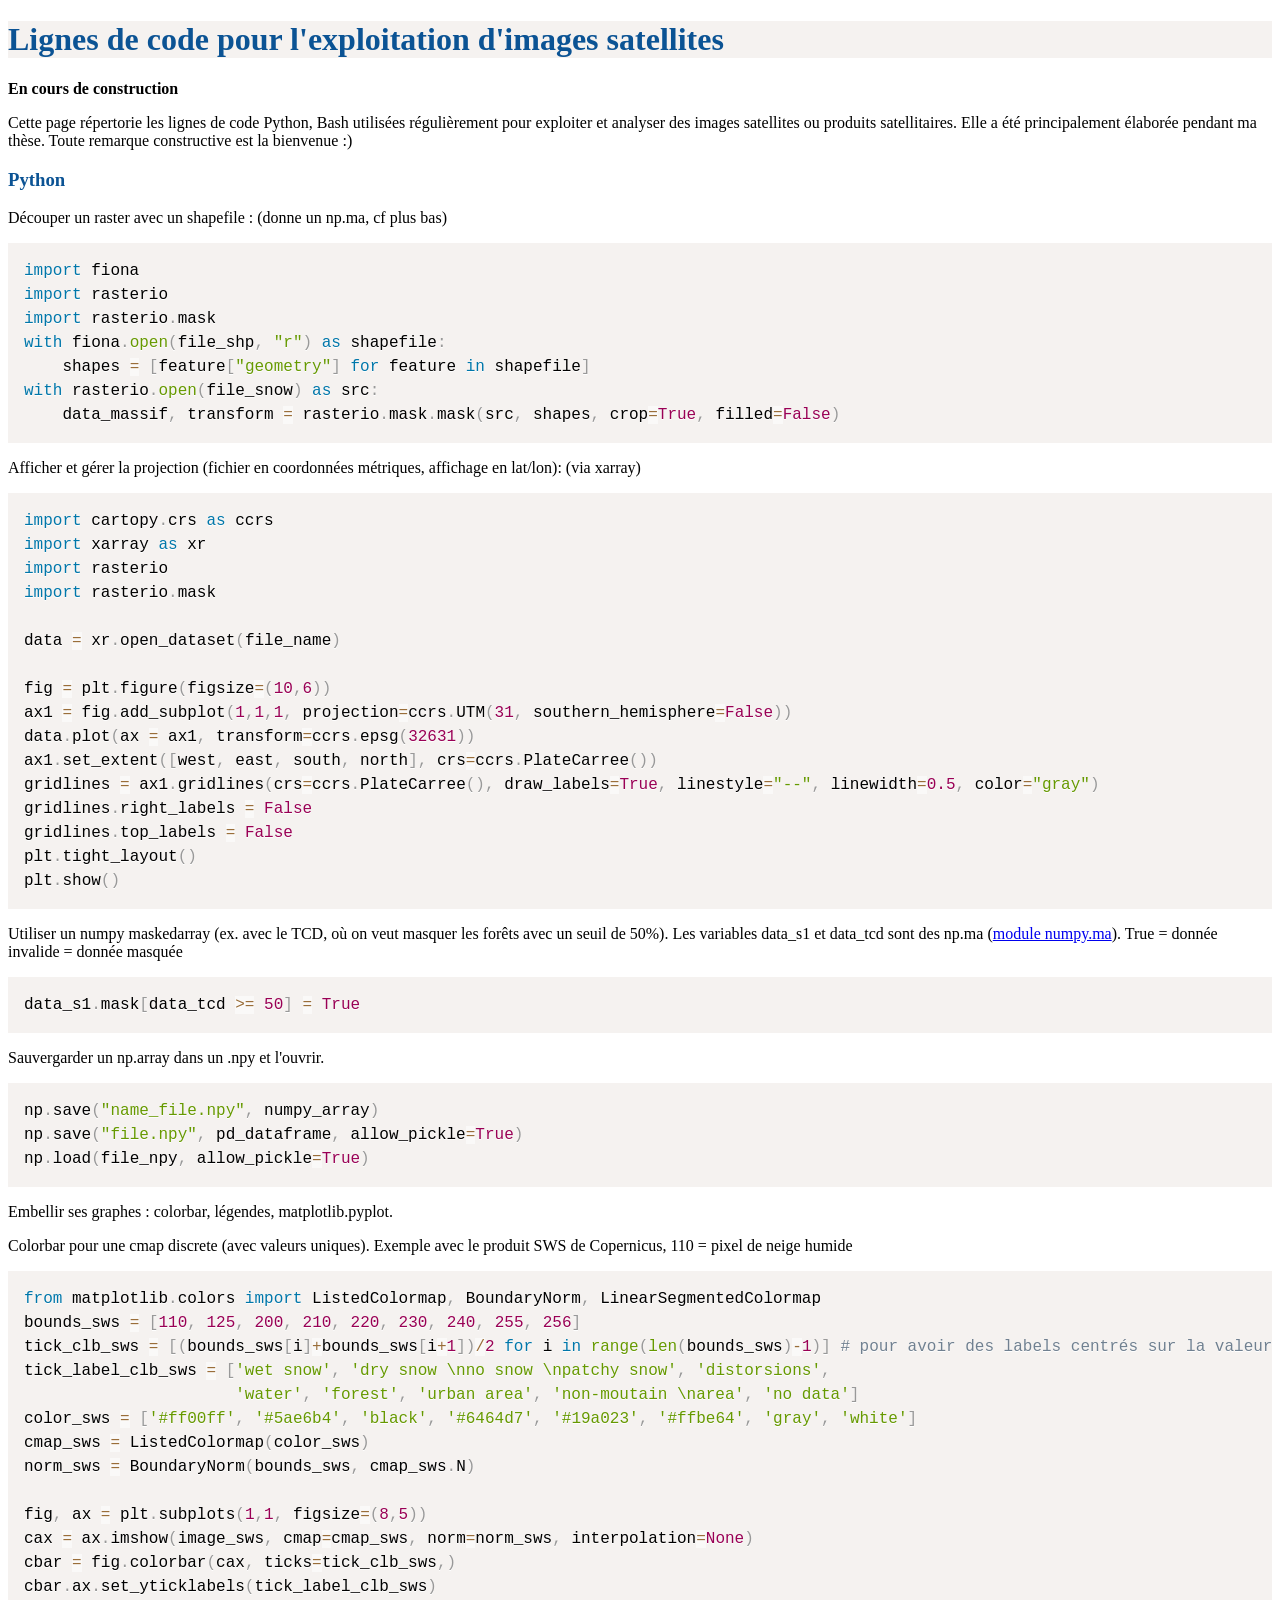
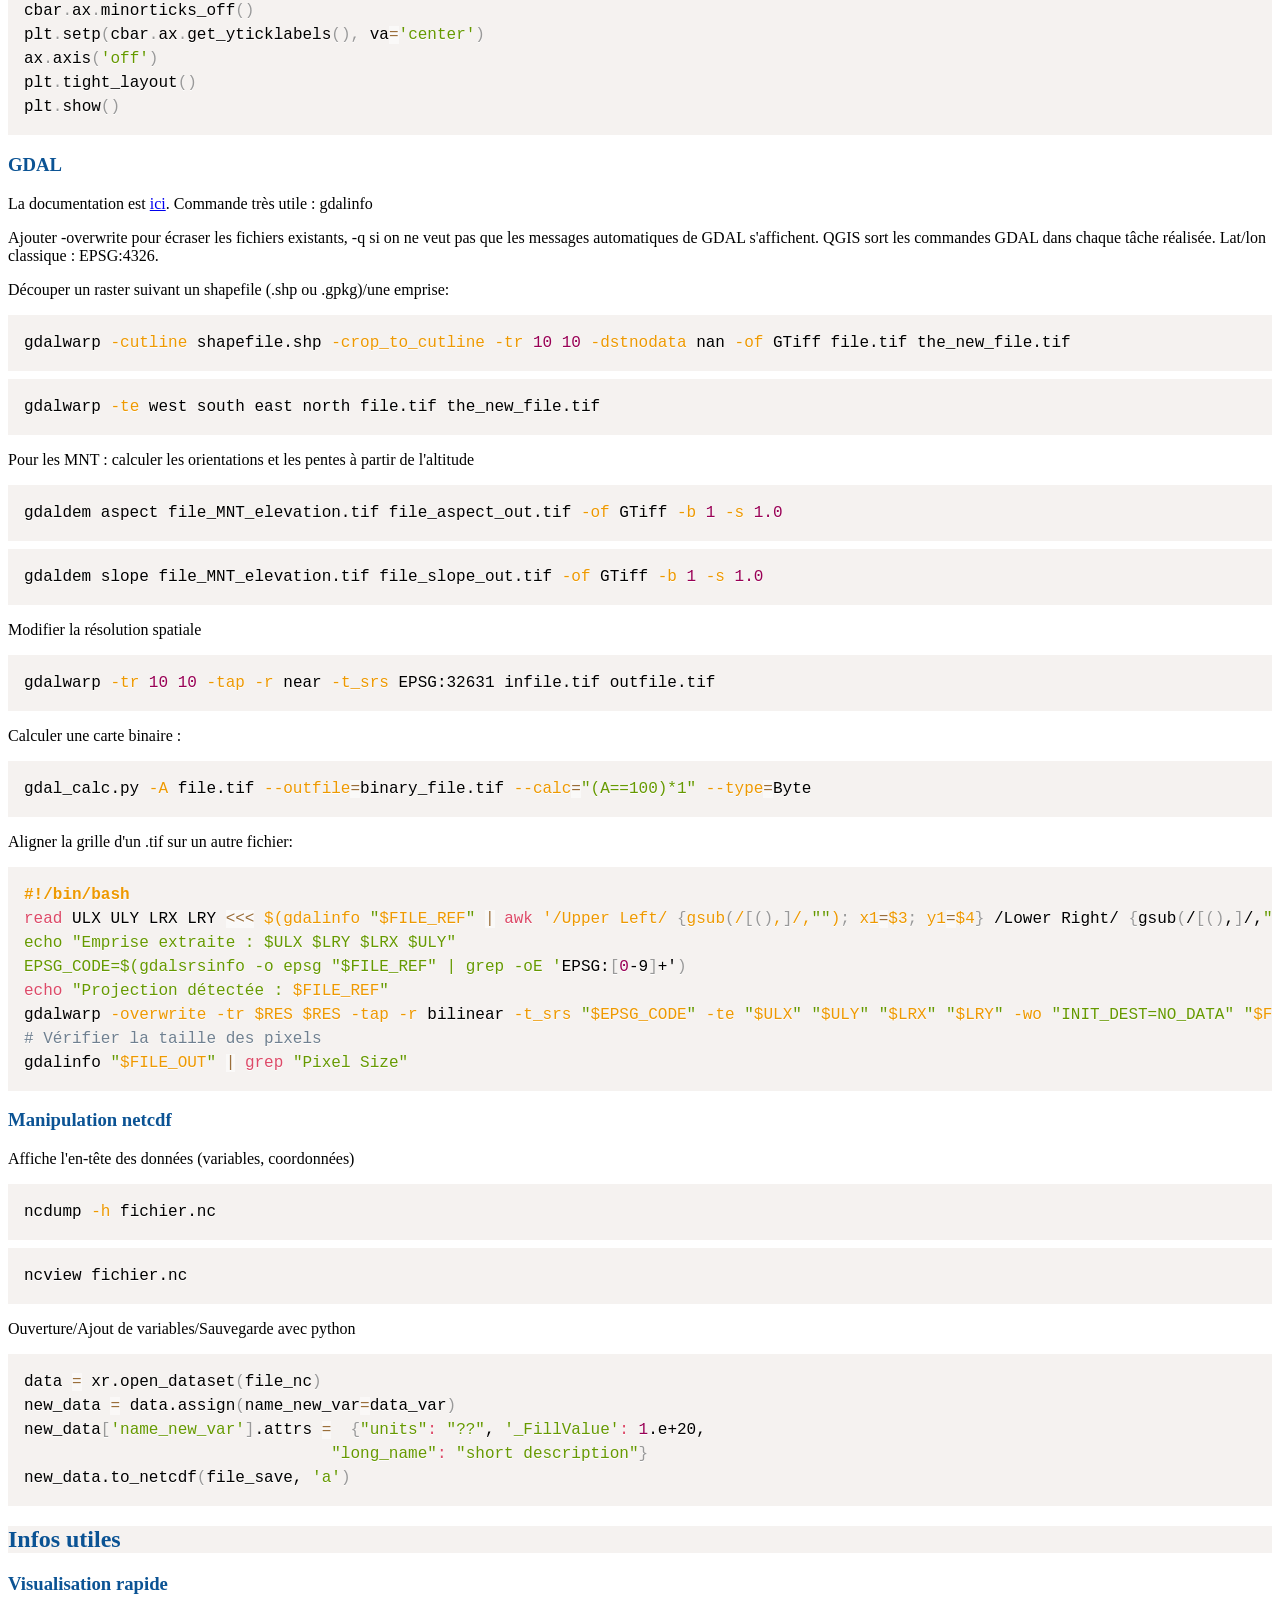
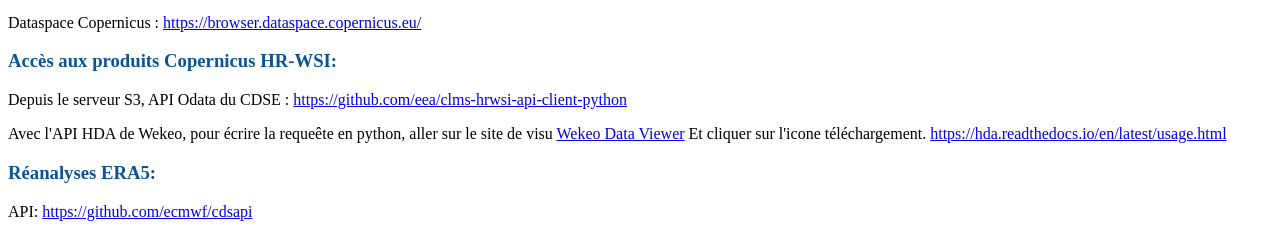
==== memo/memo_python.html @ d34b1514 "add memo" ====
<!DOCTYPE html>
<html lang="fr">

    <head>

        <meta charset="utf-8">
        <title>Mémo</title>
        <link href="prism.css" rel="stylesheet">
        <link href="style.css" rel="stylesheet">

    </head>

<body>
    <h1>Lignes de code pour l'exploitation d'images satellites</h1>
    <p><b>En cours de construction</b></p>
    <p>Cette page répertorie les lignes de code Python, Bash utilisées régulièrement pour exploiter et analyser des images satellites ou produits satellitaires. Elle a été principalement élaborée pendant ma thèse. Toute remarque constructive est la bienvenue :)

    </p>
    <h3>Python</h3>
    <p>Découper un raster avec un shapefile : (donne un np.ma, cf plus bas)
    <pre><code class="language-python">import fiona
import rasterio
import rasterio.mask
with fiona.open(file_shp, "r") as shapefile:
    shapes = [feature["geometry"] for feature in shapefile]
with rasterio.open(file_snow) as src:
    data_massif, transform = rasterio.mask.mask(src, shapes, crop=True, filled=False)</code></pre>
    </p>

    <p>Afficher et gérer la projection (fichier en coordonnées métriques, affichage en lat/lon): (via xarray)
        <pre><code class="language-python">import cartopy.crs as ccrs
import xarray as xr
import rasterio
import rasterio.mask

data = xr.open_dataset(file_name)

fig = plt.figure(figsize=(10,6))
ax1 = fig.add_subplot(1,1,1, projection=ccrs.UTM(31, southern_hemisphere=False))
data.plot(ax = ax1, transform=ccrs.epsg(32631))
ax1.set_extent([west, east, south, north], crs=ccrs.PlateCarree())
gridlines = ax1.gridlines(crs=ccrs.PlateCarree(), draw_labels=True, linestyle="--", linewidth=0.5, color="gray")
gridlines.right_labels = False
gridlines.top_labels = False 
plt.tight_layout()
plt.show()</code></pre>
    </p>

    <p>Utiliser un numpy maskedarray (ex. avec le TCD, où on veut masquer les forêts avec un seuil de 50%). 
        Les variables data_s1 et data_tcd sont des np.ma (<a href="https://numpy.org/doc/stable/reference/maskedarray.generic.html#">module numpy.ma</a>).
        True = donnée invalide = donnée masquée
        <pre><code class="language-python">data_s1.mask[data_tcd >= 50] = True</code></pre>
    </p>

    <p>Sauvergarder un np.array dans un .npy et l'ouvrir.
        <pre><code class="language-python">np.save("name_file.npy", numpy_array)
np.save("file.npy", pd_dataframe, allow_pickle=True)
np.load(file_npy, allow_pickle=True)</code></pre>
    </p>

    <p>Embellir ses graphes : colorbar, légendes, matplotlib.pyplot. </p>
    <p>Colorbar pour une cmap discrete (avec valeurs uniques). Exemple avec le produit SWS de Copernicus, 110 = pixel de neige humide
    <pre><code class="language-python">from matplotlib.colors import ListedColormap, BoundaryNorm, LinearSegmentedColormap
bounds_sws = [110, 125, 200, 210, 220, 230, 240, 255, 256]
tick_clb_sws = [(bounds_sws[i]+bounds_sws[i+1])/2 for i in range(len(bounds_sws)-1)] # pour avoir des labels centrés sur la valeur du pixel
tick_label_clb_sws = ['wet snow', 'dry snow \nno snow \npatchy snow', 'distorsions',
                      'water', 'forest', 'urban area', 'non-moutain \narea', 'no data']
color_sws = ['#ff00ff', '#5ae6b4', 'black', '#6464d7', '#19a023', '#ffbe64', 'gray', 'white']
cmap_sws = ListedColormap(color_sws)
norm_sws = BoundaryNorm(bounds_sws, cmap_sws.N)

fig, ax = plt.subplots(1,1, figsize=(8,5))
cax = ax.imshow(image_sws, cmap=cmap_sws, norm=norm_sws, interpolation=None)
cbar = fig.colorbar(cax, ticks=tick_clb_sws,)
cbar.ax.set_yticklabels(tick_label_clb_sws)
cbar.ax.minorticks_off()
plt.setp(cbar.ax.get_yticklabels(), va='center')
ax.axis('off')
plt.tight_layout()
plt.show()</code></pre>
    </p>


    <h3> GDAL </h3>
    <p>La documentation est <a href="https://gdal.org/en/stable/user/cookbook.html#id1">ici</a>. Commande très utile : gdalinfo</p>
    
    <p>Ajouter -overwrite pour écraser les fichiers existants, -q si on ne veut pas que les messages automatiques de GDAL s'affichent.
    QGIS sort les commandes GDAL dans chaque tâche réalisée. Lat/lon classique : EPSG:4326.</p>
    
    <p>Découper un raster suivant un shapefile (.shp ou .gpkg)/une emprise:
    <pre><code class="language-bash">gdalwarp -cutline shapefile.shp -crop_to_cutline -tr 10 10 -dstnodata nan -of GTiff file.tif the_new_file.tif</code></pre>
    <pre><code class="language-bash">gdalwarp -te west south east north file.tif the_new_file.tif</code></pre>
    </p>

    <p>Pour les MNT : calculer les orientations et les pentes à partir de l'altitude
    <pre><code class="language-bash">gdaldem aspect file_MNT_elevation.tif file_aspect_out.tif -of GTiff -b 1 -s 1.0</code></pre>
    <pre><code class="language-bash">gdaldem slope file_MNT_elevation.tif file_slope_out.tif -of GTiff -b 1 -s 1.0</code></pre>
    </p>

    <p>Modifier la résolution spatiale
    <pre><code class="language-bash">gdalwarp -tr 10 10 -tap -r near -t_srs EPSG:32631 infile.tif outfile.tif</code></pre>
    </p>

    <p>Calculer une carte binaire :
    <pre><code class="language-bash">gdal_calc.py -A file.tif --outfile=binary_file.tif --calc="(A==100)*1" --type=Byte</code></pre>
    </p>

    <p>Aligner la grille d'un .tif sur un autre fichier:
    <pre><code class="language-bash">#!/bin/bash
read ULX ULY LRX LRY <<< $(gdalinfo "$FILE_REF" | awk '/Upper Left/ {gsub(/[(),]/,""); x1=$3; y1=$4} /Lower Right/ {gsub(/[(),]/,""); x2=$3; y2=$4} END {print x1, y2, x2, y1}')
echo "Emprise extraite : $ULX $LRY $LRX $ULY"
EPSG_CODE=$(gdalsrsinfo -o epsg "$FILE_REF" | grep -oE 'EPSG:[0-9]+')
echo "Projection détectée : $FILE_REF"
gdalwarp -overwrite -tr $RES $RES -tap -r bilinear -t_srs "$EPSG_CODE" -te "$ULX" "$ULY" "$LRX" "$LRY" -wo "INIT_DEST=NO_DATA" "$FILE_IN" "$FILE_OUT"
# Vérifier la taille des pixels
gdalinfo "$FILE_OUT" | grep "Pixel Size" </code></pre> 
    </p>

    <h3>Manipulation netcdf</h3>
    <p> Affiche l'en-tête des données (variables, coordonnées)
        <pre><code class="language-bash">ncdump -h fichier.nc</code></pre> 
        <pre><code class="language-bash">ncview fichier.nc</code></pre>     </p>
    <p> Ouverture/Ajout de variables/Sauvegarde avec python
        <pre><code class="language-bash">data = xr.open_dataset(file_nc)
new_data = data.assign(name_new_var=data_var)
new_data['name_new_var'].attrs =  {"units": "??", '_FillValue': 1.e+20,
                                "long_name": "short description"}
new_data.to_netcdf(file_save, 'a')</code></pre>     </p>
    
    <h2>Infos utiles</h2>

    <h3>Visualisation rapide</h3>
    <p>Dataspace Copernicus : <a href="https://browser.dataspace.copernicus.eu/">https://browser.dataspace.copernicus.eu/</a></p>

    <h3>Accès aux produits Copernicus HR-WSI: </h3>
    <p>Depuis le serveur S3, API Odata du CDSE : <a href="https://github.com/eea/clms-hrwsi-api-client-python">https://github.com/eea/clms-hrwsi-api-client-python</a></p>
    <p>Avec l'API HDA de Wekeo, pour écrire la requeête en python, aller sur le site de visu <a href="https://data.wekeo.copernicus.eu/data?view=viewer&objects=W10%3D&layers=[base64]%3D%3D">Wekeo Data Viewer</a>
        Et cliquer sur l'icone téléchargement.
        <a href="https://hda.readthedocs.io/en/latest/usage.html"> https://hda.readthedocs.io/en/latest/usage.html</a></p>
    <h3>Réanalyses ERA5: </h3>
    <p>API: <a href="https://github.com/ecmwf/cdsapi">https://github.com/ecmwf/cdsapi</a></p>



    <script src="prism.js"></script>

</body>
</html>
---- memo/prism.css ----
/* PrismJS 1.30.0
https://prismjs.com/download#themes=prism&languages=markup+css+clike+javascript+bash+python */
code[class*=language-],pre[class*=language-]{color:#000;background:0 0;text-shadow:0 1px #fff;font-family:Consolas,Monaco,'Andale Mono','Ubuntu Mono',monospace;font-size:1em;text-align:left;white-space:pre;word-spacing:normal;word-break:normal;word-wrap:normal;line-height:1.5;-moz-tab-size:4;-o-tab-size:4;tab-size:4;-webkit-hyphens:none;-moz-hyphens:none;-ms-hyphens:none;hyphens:none}code[class*=language-] ::-moz-selection,code[class*=language-]::-moz-selection,pre[class*=language-] ::-moz-selection,pre[class*=language-]::-moz-selection{text-shadow:none;background:#b3d4fc}code[class*=language-] ::selection,code[class*=language-]::selection,pre[class*=language-] ::selection,pre[class*=language-]::selection{text-shadow:none;background:#b3d4fc}@media print{code[class*=language-],pre[class*=language-]{text-shadow:none}}pre[class*=language-]{padding:1em;margin:.5em 0;overflow:auto}:not(pre)>code[class*=language-],pre[class*=language-]{background:#f5f2f0}:not(pre)>code[class*=language-]{padding:.1em;border-radius:.3em;white-space:normal}.token.cdata,.token.comment,.token.doctype,.token.prolog{color:#708090}.token.punctuation{color:#999}.token.namespace{opacity:.7}.token.boolean,.token.constant,.token.deleted,.token.number,.token.property,.token.symbol,.token.tag{color:#905}.token.attr-name,.token.builtin,.token.char,.token.inserted,.token.selector,.token.string{color:#690}.language-css .token.string,.style .token.string,.token.entity,.token.operator,.token.url{color:#9a6e3a;background:hsla(0,0%,100%,.5)}.token.atrule,.token.attr-value,.token.keyword{color:#07a}.token.class-name,.token.function{color:#dd4a68}.token.important,.token.regex,.token.variable{color:#e90}.token.bold,.token.important{font-weight:700}.token.italic{font-style:italic}.token.entity{cursor:help}
---- memo/style.css ----
h1, h2{
    color:#0b5394;
    font-family: Georgia;
    background: #f5f2f0
}

h3{
    color:#0b5394;
    font-family: Georgia;
}


p, ul{
    font-family:Georgia
}

.formation_type{
    color:#0b5394;
    font-weight: bold;
    font-family: Georgia;
}

.formation_titre{
    color:black;
    font-weight: bold;
    font-family: Georgia;
}
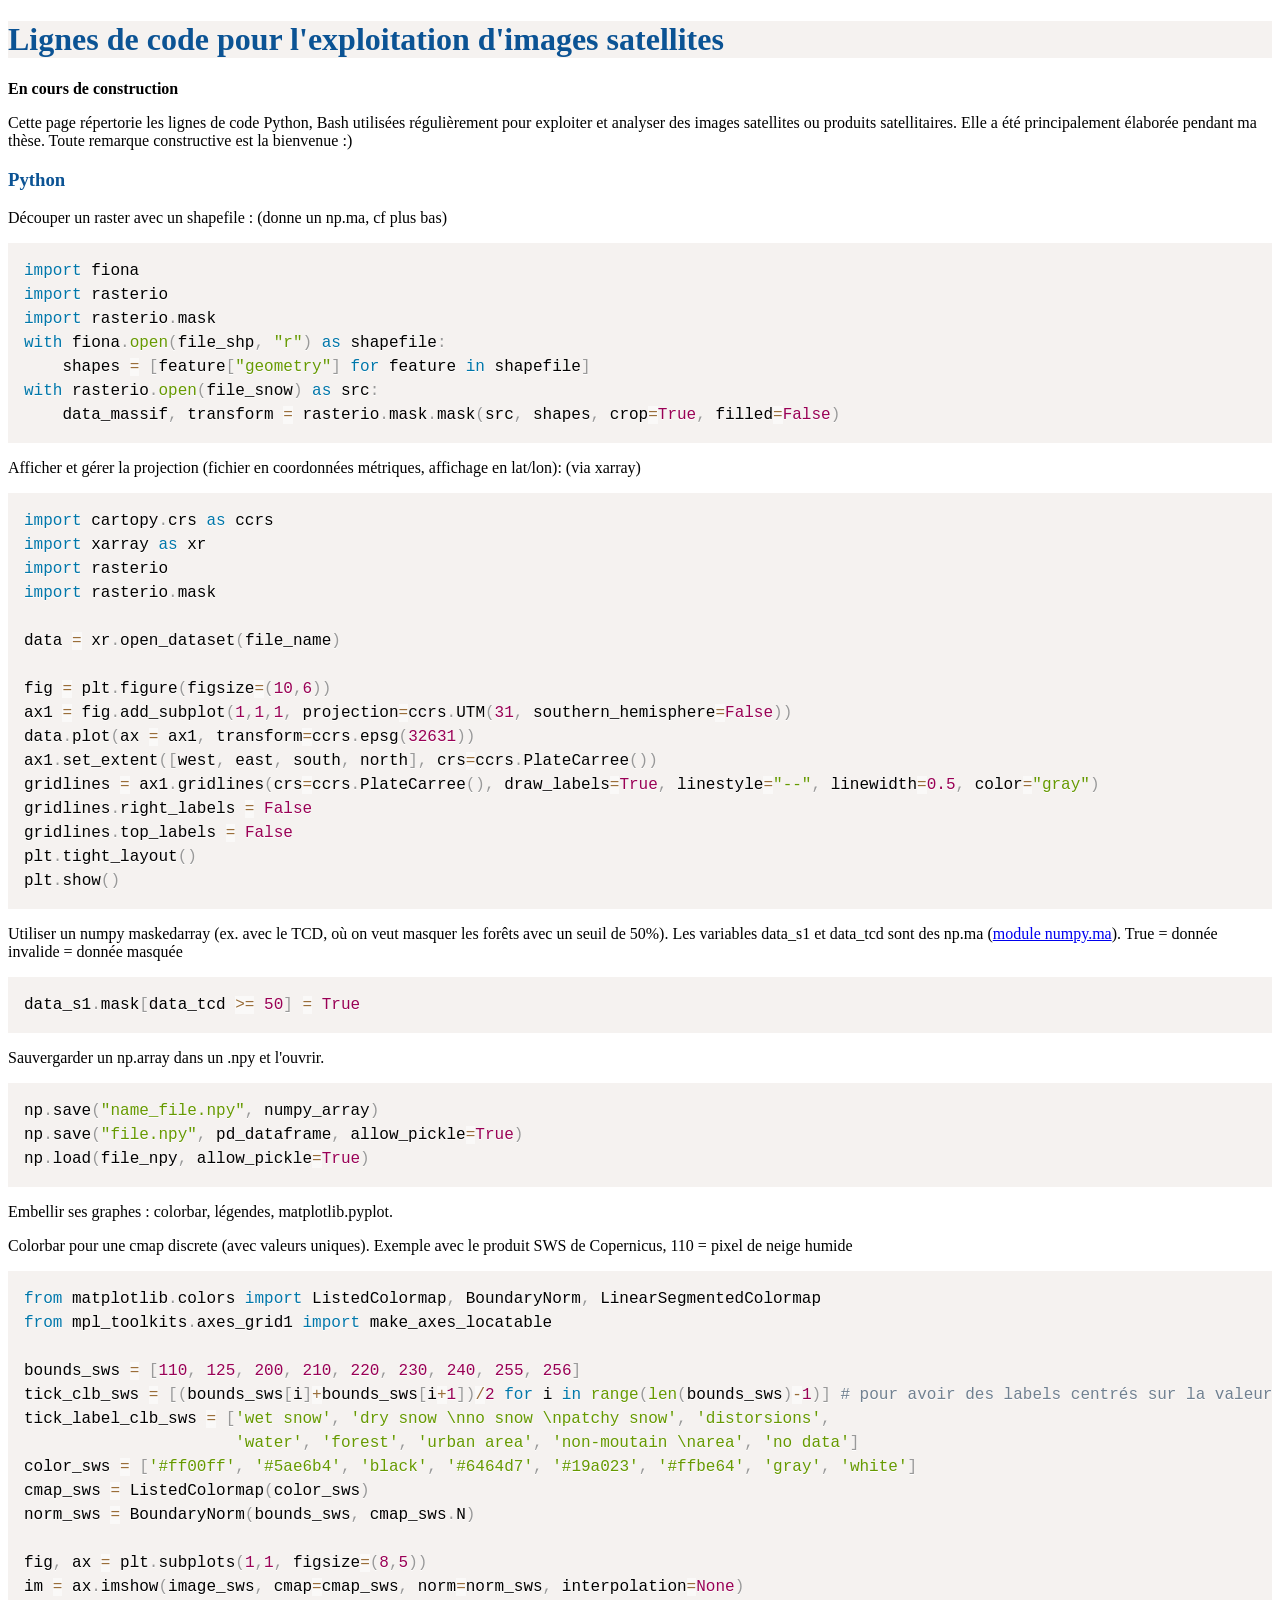
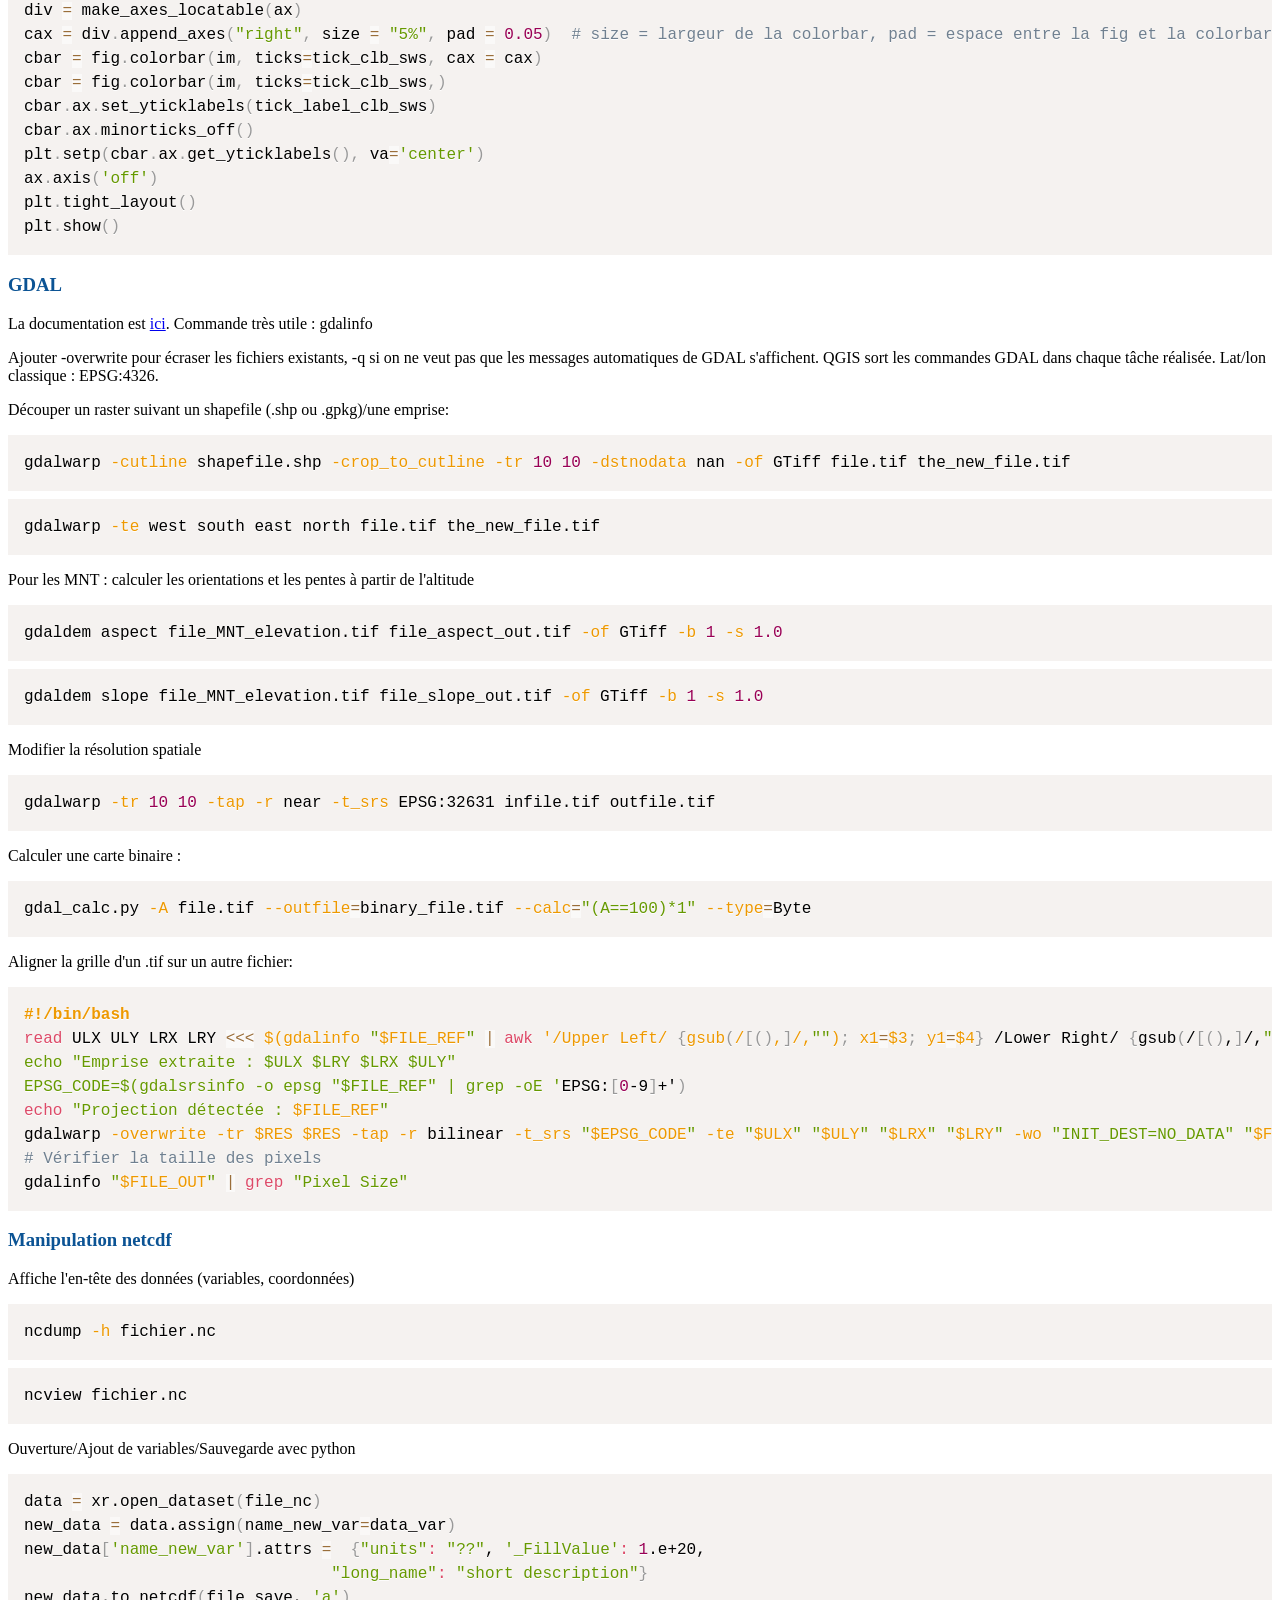
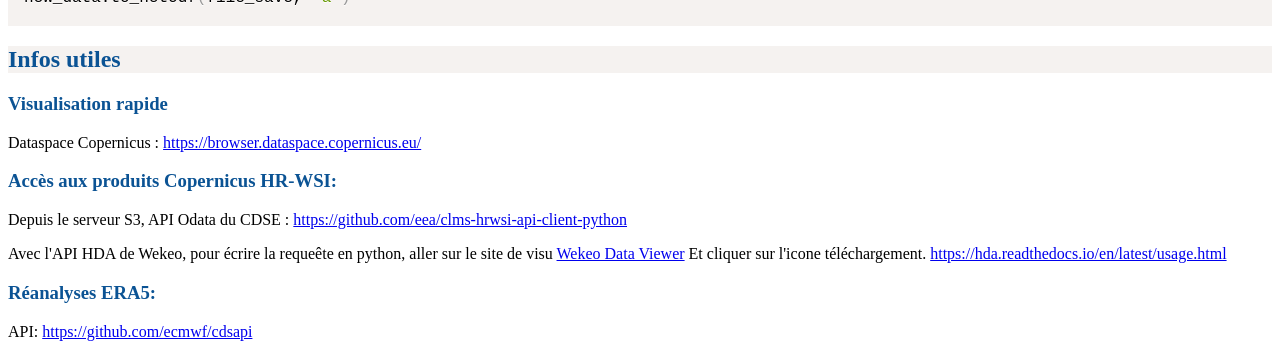
==== commit 88a59b3e: "update" ====
--- a/memo/memo_python.html
+++ b/memo/memo_python.html
@@ -61,6 +61,8 @@
     <p>Embellir ses graphes : colorbar, légendes, matplotlib.pyplot. </p>
     <p>Colorbar pour une cmap discrete (avec valeurs uniques). Exemple avec le produit SWS de Copernicus, 110 = pixel de neige humide
     <pre><code class="language-python">from matplotlib.colors import ListedColormap, BoundaryNorm, LinearSegmentedColormap
+from mpl_toolkits.axes_grid1 import make_axes_locatable
+
 bounds_sws = [110, 125, 200, 210, 220, 230, 240, 255, 256]
 tick_clb_sws = [(bounds_sws[i]+bounds_sws[i+1])/2 for i in range(len(bounds_sws)-1)] # pour avoir des labels centrés sur la valeur du pixel
 tick_label_clb_sws = ['wet snow', 'dry snow \nno snow \npatchy snow', 'distorsions',
@@ -70,8 +72,11 @@
 norm_sws = BoundaryNorm(bounds_sws, cmap_sws.N)
 
 fig, ax = plt.subplots(1,1, figsize=(8,5))
-cax = ax.imshow(image_sws, cmap=cmap_sws, norm=norm_sws, interpolation=None)
-cbar = fig.colorbar(cax, ticks=tick_clb_sws,)
+im = ax.imshow(image_sws, cmap=cmap_sws, norm=norm_sws, interpolation=None)
+div = make_axes_locatable(ax)
+cax = div.append_axes("right", size = "5%", pad = 0.05)  # size = largeur de la colorbar, pad = espace entre la fig et la colorbar
+cbar = fig.colorbar(im, ticks=tick_clb_sws, cax = cax)
+cbar = fig.colorbar(im, ticks=tick_clb_sws,)
 cbar.ax.set_yticklabels(tick_label_clb_sws)
 cbar.ax.minorticks_off()
 plt.setp(cbar.ax.get_yticklabels(), va='center')
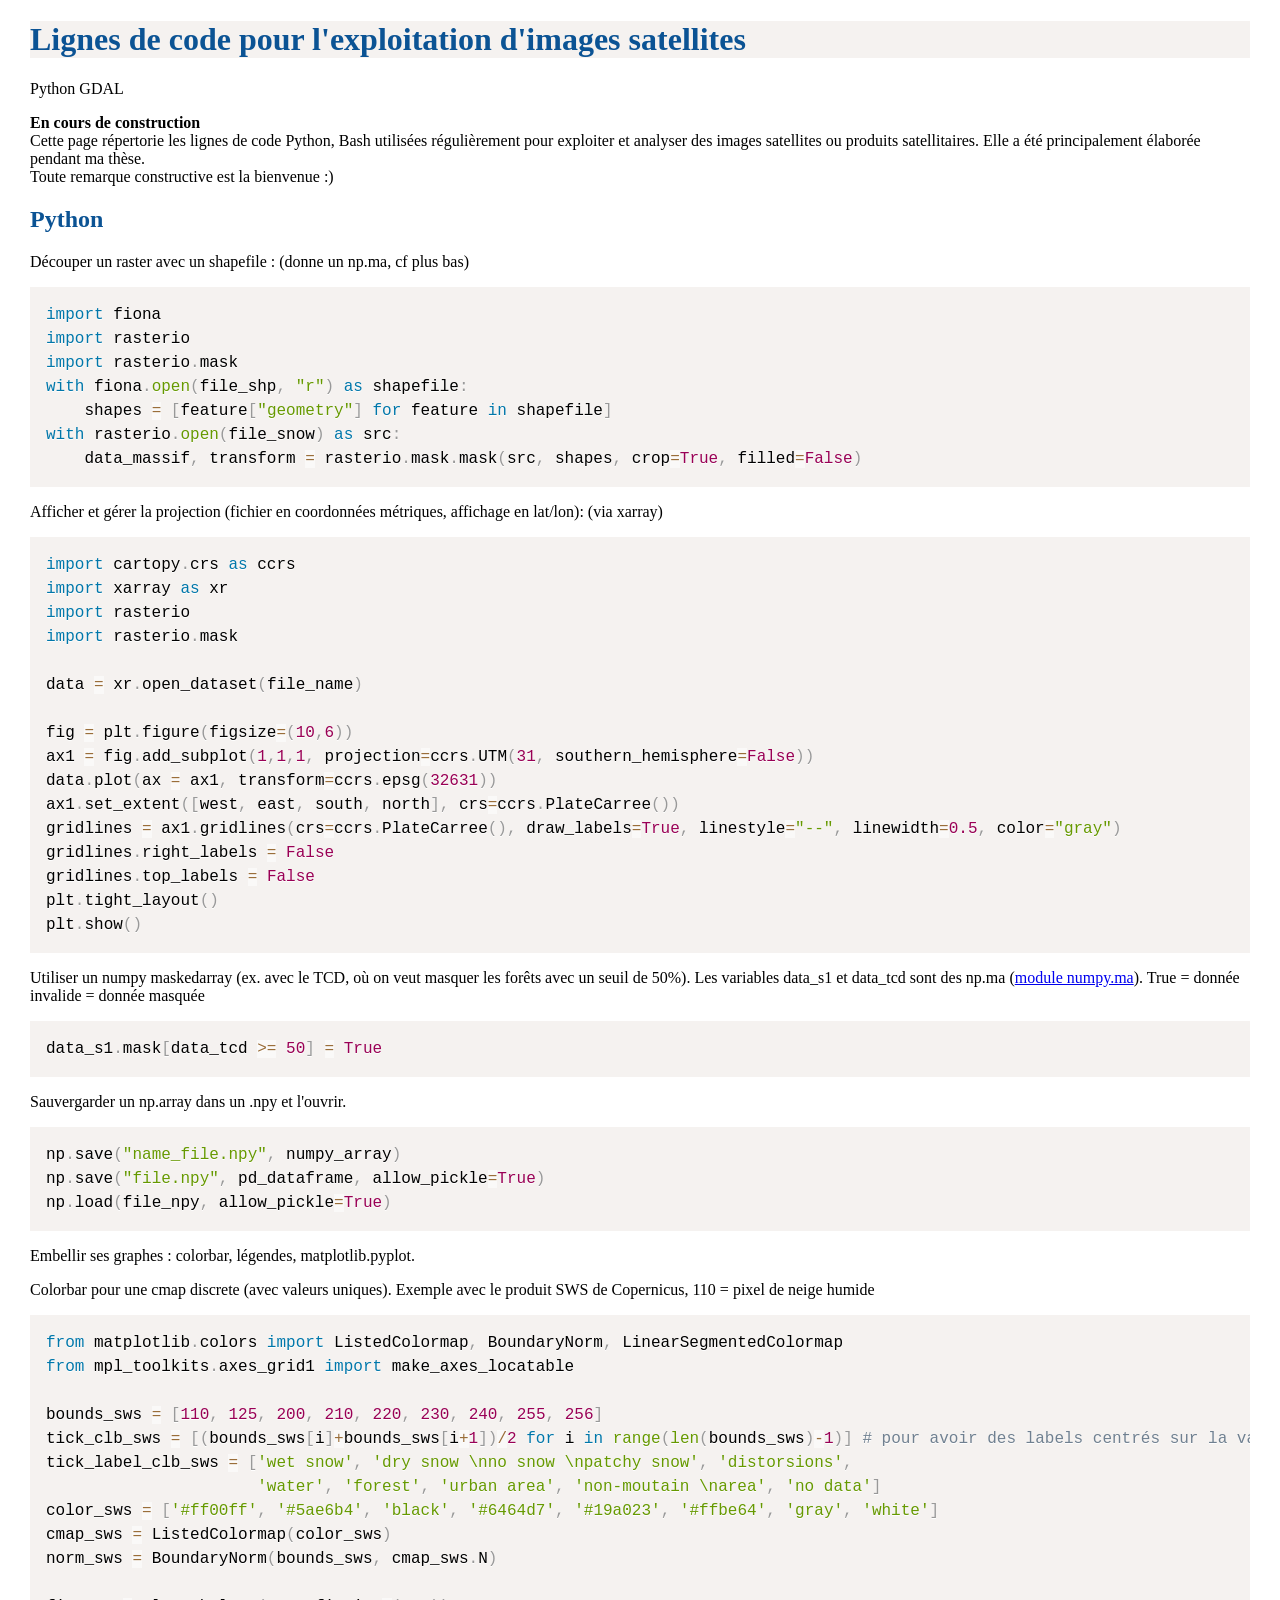
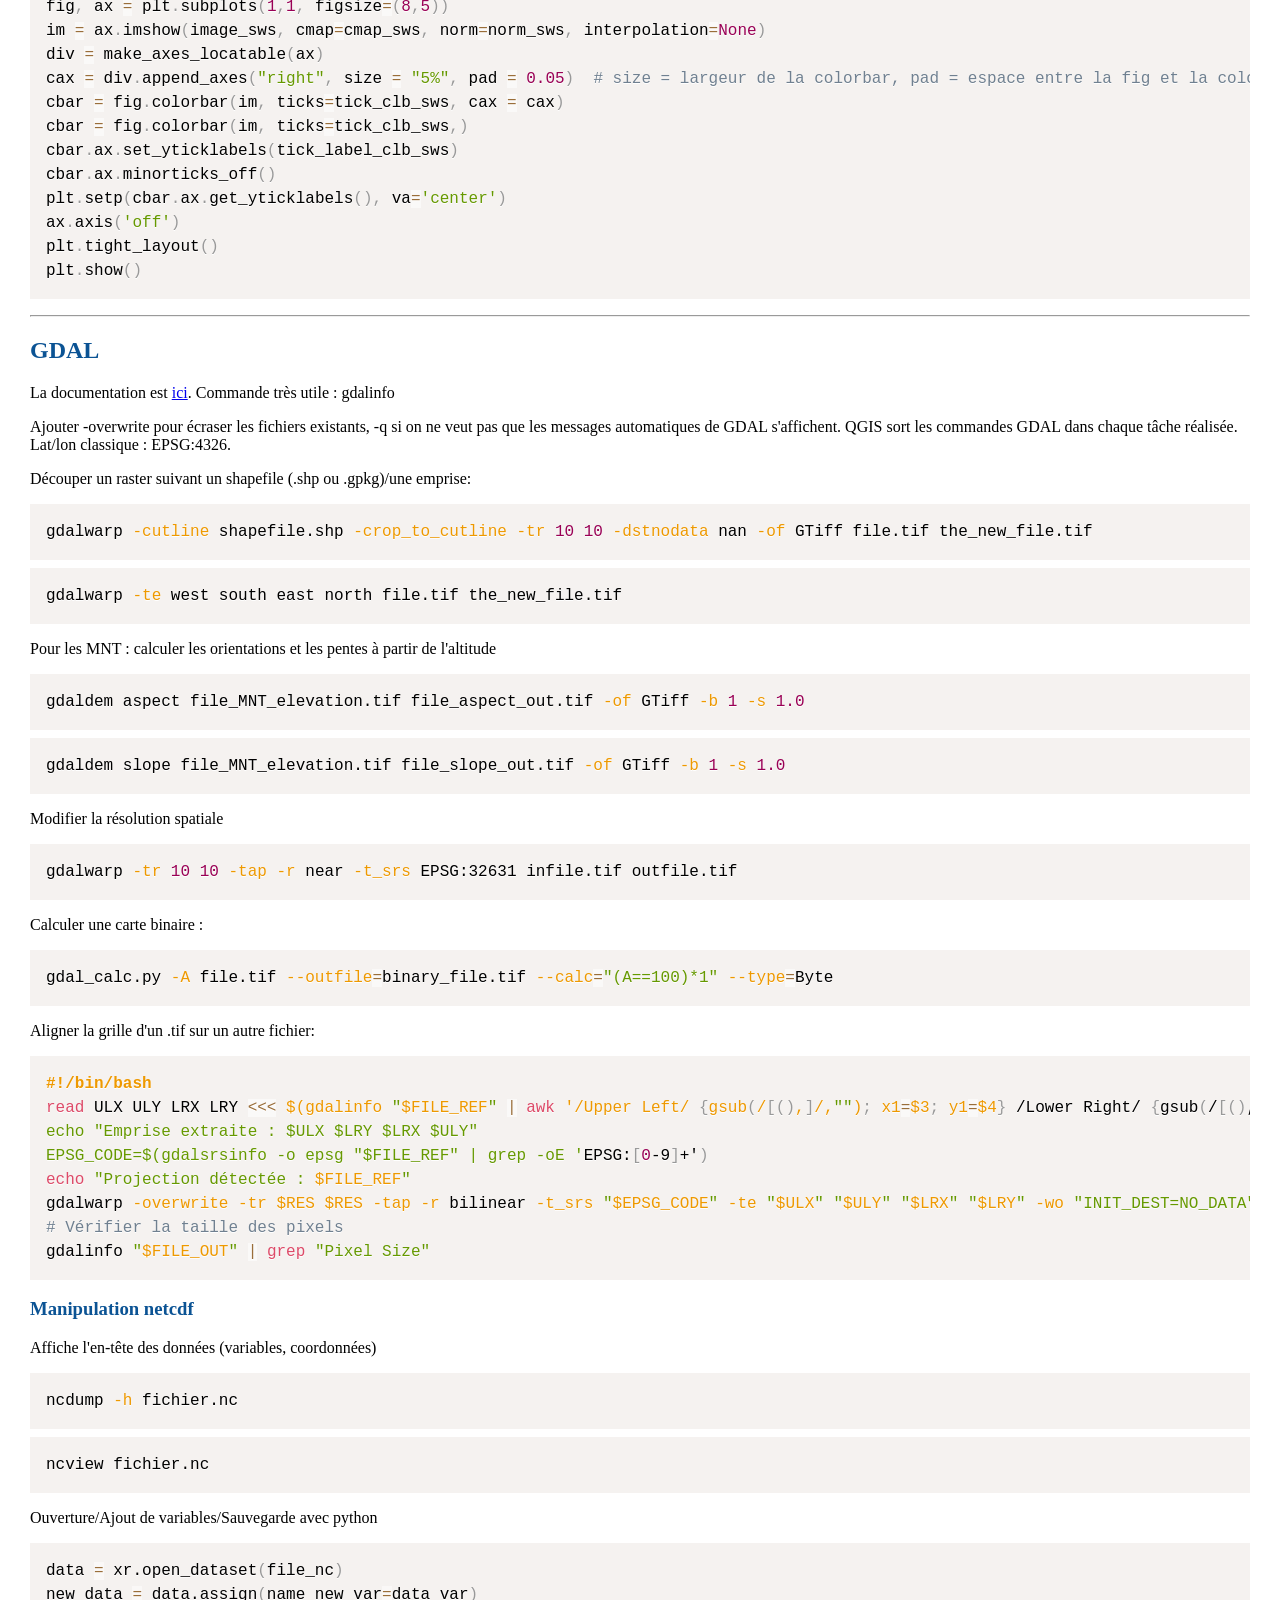
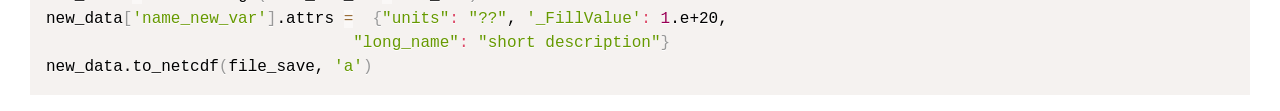
==== commit b72d6c44: "update" ====
--- a/memo/memo_python.html
+++ b/memo/memo_python.html
@@ -4,19 +4,25 @@
     <head>
 
         <meta charset="utf-8">
+        <link rel="icon" href="favicon.png" type="image/x-icon">
         <title>Mémo</title>
         <link href="prism.css" rel="stylesheet">
-        <link href="style.css" rel="stylesheet">
+        <link href="style_memo.css" rel="stylesheet">
 
     </head>
 
 <body>
+    
     <h1>Lignes de code pour l'exploitation d'images satellites</h1>
-    <p><b>En cours de construction</b></p>
-    <p>Cette page répertorie les lignes de code Python, Bash utilisées régulièrement pour exploiter et analyser des images satellites ou produits satellitaires. Elle a été principalement élaborée pendant ma thèse. Toute remarque constructive est la bienvenue :)
+    <nav>Python GDAL</nav>
 
+    <p><strong>En cours de construction</strong>
+    <br>Cette page répertorie les lignes de code Python, Bash utilisées régulièrement pour exploiter et analyser des images satellites ou produits satellitaires. Elle a été principalement élaborée pendant ma thèse. 
+    <br>Toute remarque constructive est la bienvenue :)
     </p>
-    <h3>Python</h3>
+
+    <h2>Python</h2>
+
     <p>Découper un raster avec un shapefile : (donne un np.ma, cf plus bas)
     <pre><code class="language-python">import fiona
 import rasterio
@@ -85,8 +91,10 @@
 plt.show()</code></pre>
     </p>
 
+    <hr>
 
-    <h3> GDAL </h3>
+    <h2> GDAL </h2>
+
     <p>La documentation est <a href="https://gdal.org/en/stable/user/cookbook.html#id1">ici</a>. Commande très utile : gdalinfo</p>
     
     <p>Ajouter -overwrite pour écraser les fichiers existants, -q si on ne veut pas que les messages automatiques de GDAL s'affichent.
@@ -131,21 +139,6 @@
 new_data['name_new_var'].attrs =  {"units": "??", '_FillValue': 1.e+20,
                                 "long_name": "short description"}
 new_data.to_netcdf(file_save, 'a')</code></pre>     </p>
-    
-    <h2>Infos utiles</h2>
-
-    <h3>Visualisation rapide</h3>
-    <p>Dataspace Copernicus : <a href="https://browser.dataspace.copernicus.eu/">https://browser.dataspace.copernicus.eu/</a></p>
-
-    <h3>Accès aux produits Copernicus HR-WSI: </h3>
-    <p>Depuis le serveur S3, API Odata du CDSE : <a href="https://github.com/eea/clms-hrwsi-api-client-python">https://github.com/eea/clms-hrwsi-api-client-python</a></p>
-    <p>Avec l'API HDA de Wekeo, pour écrire la requeête en python, aller sur le site de visu <a href="https://data.wekeo.copernicus.eu/data?view=viewer&objects=W10%3D&layers=[base64]%3D%3D">Wekeo Data Viewer</a>
-        Et cliquer sur l'icone téléchargement.
-        <a href="https://hda.readthedocs.io/en/latest/usage.html"> https://hda.readthedocs.io/en/latest/usage.html</a></p>
-    <h3>Réanalyses ERA5: </h3>
-    <p>API: <a href="https://github.com/ecmwf/cdsapi">https://github.com/ecmwf/cdsapi</a></p>
-
-
 
     <script src="prism.js"></script>
 
--- a/memo/style_memo.css
+++ b/memo/style_memo.css
@@ -0,0 +1,33 @@
+body{
+    margin: 0 30px;
+}
+
+h1{
+    color:#0b5394;
+    font-family: Georgia;
+    background: #f5f2f0
+}
+
+h2{
+    color:#0b5394;
+    font-family: Georgia;
+}
+
+h3{
+    color:#0b5394;
+    font-family: Georgia;
+}
+
+nav{
+    border-width: 5px 1px;
+    border-color: white;
+    
+}
+
+p, ul{
+    font-family:Georgia
+}
+
+.type_cmd{
+    color:#0b5394;
+}
